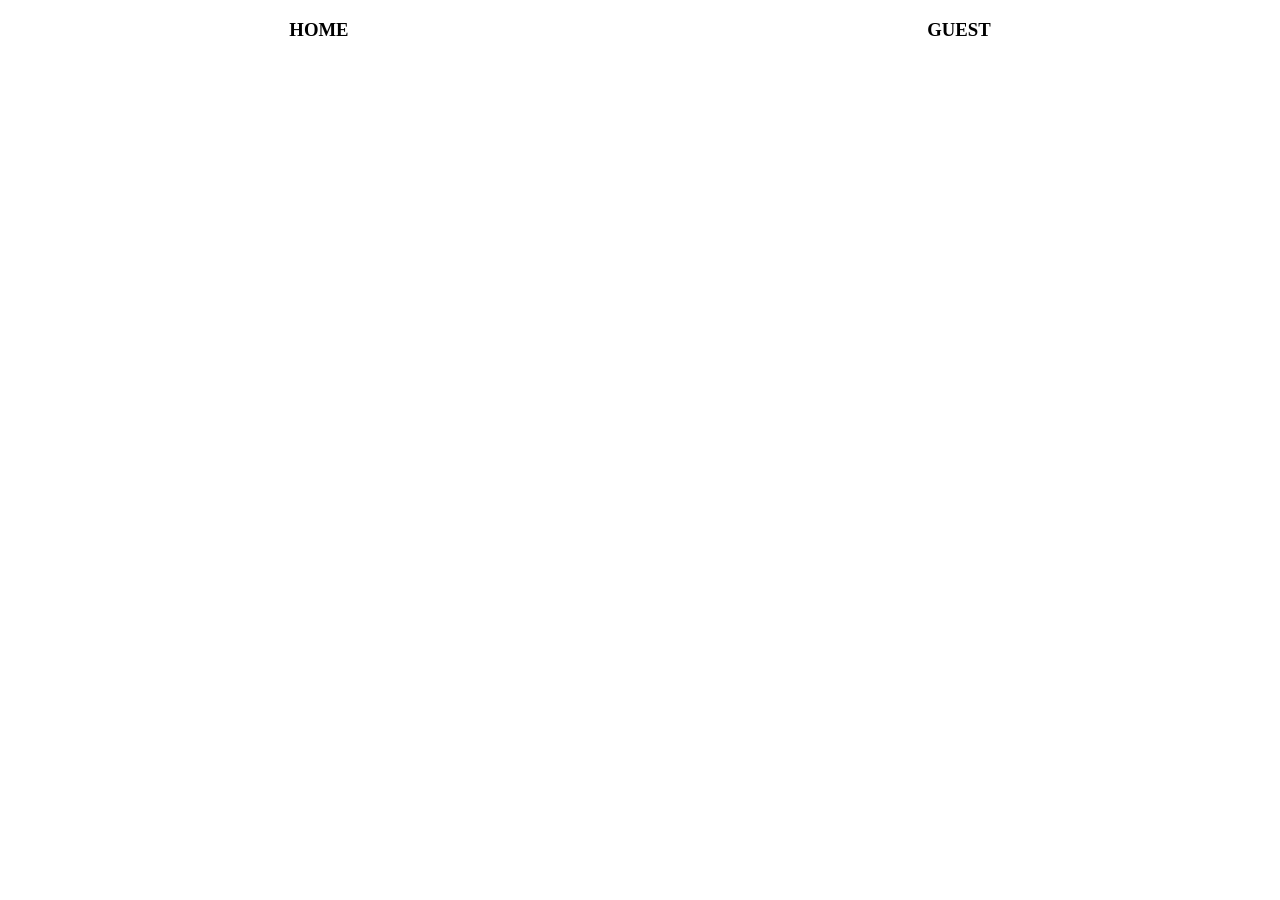
==== 002-basketball-scoreboard/index.html @ f02ea630 "002 - Initial setup" ====
<html>
    <head>
        <link rel="stylesheet" href="index.css">
    </head>
    <body>
        <div class="container">
            <div>
                <h3>HOME</h3>
            </div>
            <div>
                <h3>GUEST</h3>
            </div>
        </div>
        <script src="index.js"></script>
    </body>
</html>
---- 002-basketball-scoreboard/index.css ----
body {
    margin: 0;
}

.container {
    display: flex;
    justify-content: space-around;
}
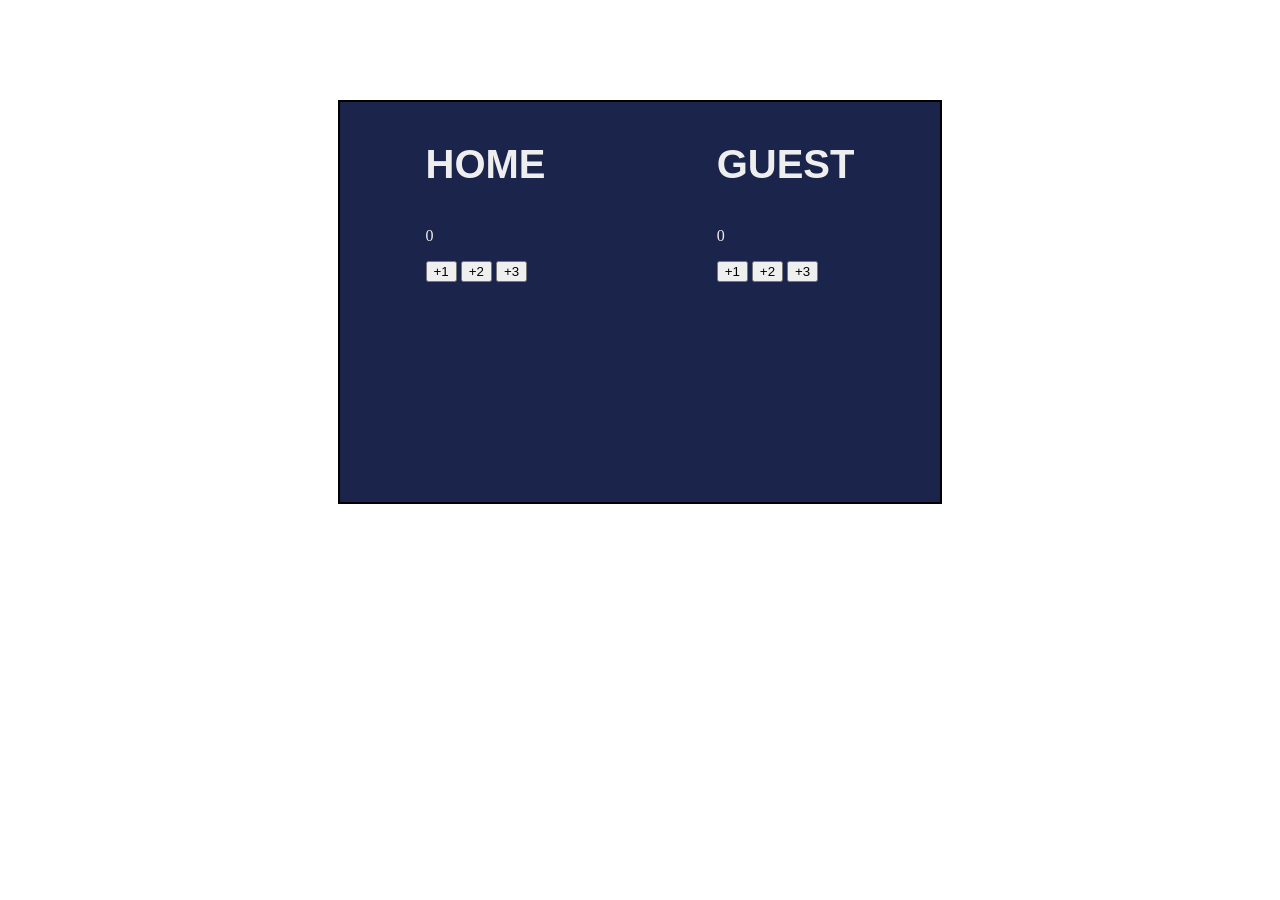
==== commit f0aaf17d: "002 - Add HTML skeleton and basic style" ====
--- a/002-basketball-scoreboard/index.html
+++ b/002-basketball-scoreboard/index.html
@@ -1,16 +1,27 @@
 <html>
-    <head>
-        <link rel="stylesheet" href="index.css">
-    </head>
-    <body>
-        <div class="container">
-            <div>
-                <h3>HOME</h3>
-            </div>
-            <div>
-                <h3>GUEST</h3>
-            </div>
+
+<head>
+    <link rel="stylesheet" href="index.css">
+</head>
+
+<body>
+    <div class="container">
+        <div class="team">
+            <h3>HOME</h3>
+            <p class="score">0</p>
+            <button class="btn">+1</button>
+            <button class="btn">+2</button>
+            <button class="btn">+3</button>
         </div>
-        <script src="index.js"></script>
-    </body>
+        <div class="team">
+            <h3>GUEST</h3>
+            <p class="score">0</p>
+            <button class="btn">+1</button>
+            <button class="btn">+2</button>
+            <button class="btn">+3</button>
+        </div>
+    </div>
+    <script src="index.js"></script>
+</body>
+
 </html>
--- a/002-basketball-scoreboard/index.css
+++ b/002-basketball-scoreboard/index.css
@@ -1,8 +1,22 @@
 body {
-    margin: 0;
+  margin: 0;
 }
 
 .container {
-    display: flex;
-    justify-content: space-around;
-}+  display: flex;
+  justify-content: space-around;
+  width: 600px;
+  height: 400px;
+  margin: 100px auto 0;
+  border: 2px solid black;
+  color: #eeeeee;
+  background-color: #1b244a;
+}
+
+.team {
+}
+
+h3 {
+  font-family: Verdana, Geneva, Tahoma, sans-serif;
+  font-size: 40px;
+}
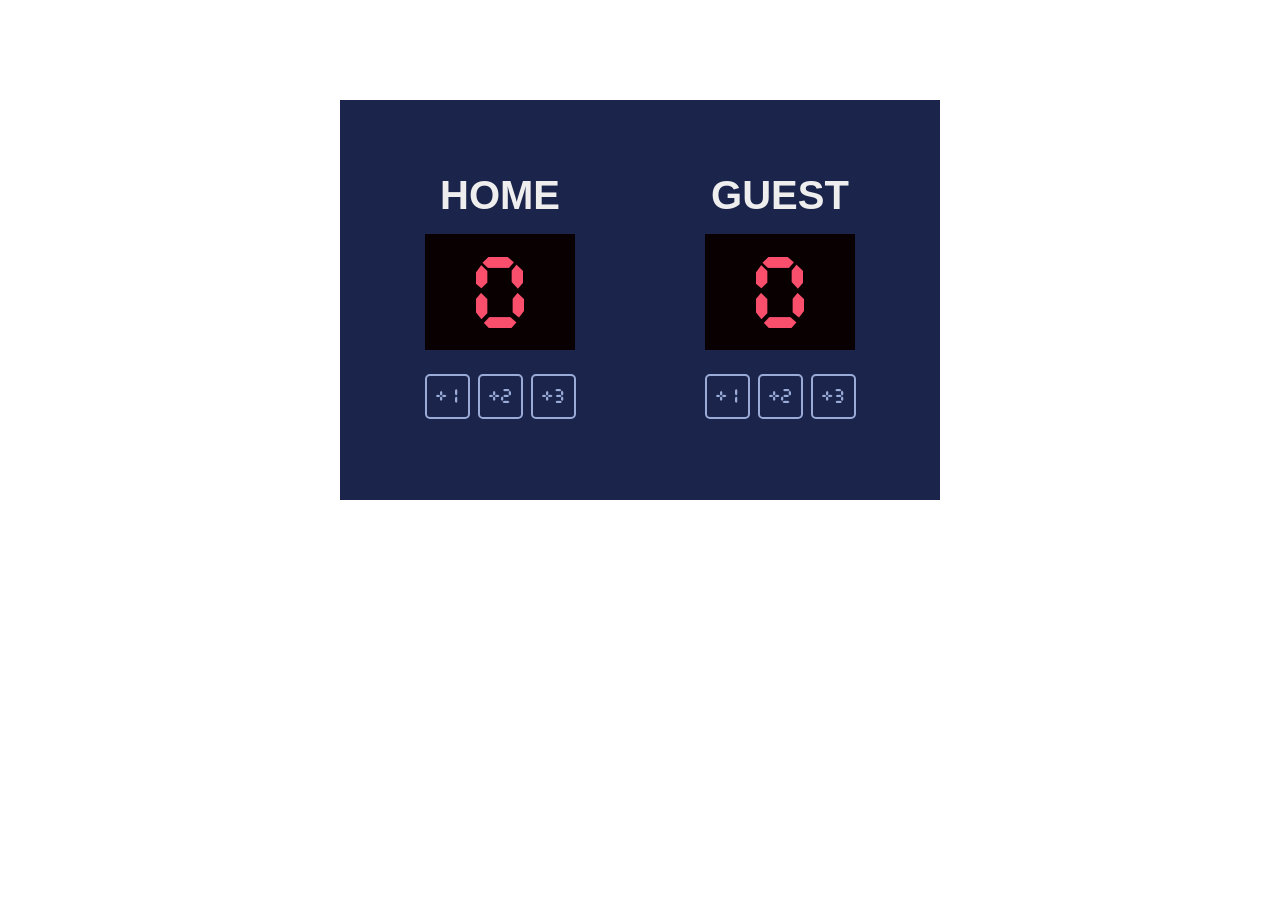
==== commit 674fecf7: "002 - Add margins, gaps, padding" ====
--- a/002-basketball-scoreboard/index.html
+++ b/002-basketball-scoreboard/index.html
@@ -9,16 +9,20 @@
         <div class="team">
             <h3>HOME</h3>
             <p class="score">0</p>
-            <button class="btn">+1</button>
-            <button class="btn">+2</button>
-            <button class="btn">+3</button>
+            <div class="btns">
+                <button class="btn">+1</button>
+                <button class="btn">+2</button>
+                <button class="btn">+3</button>
+            </div>
         </div>
         <div class="team">
             <h3>GUEST</h3>
             <p class="score">0</p>
-            <button class="btn">+1</button>
-            <button class="btn">+2</button>
-            <button class="btn">+3</button>
+            <div class="btns">
+                <button class="btn">+1</button>
+                <button class="btn">+2</button>
+                <button class="btn">+3</button>
+            </div>
         </div>
     </div>
     <script src="index.js"></script>
--- a/002-basketball-scoreboard/index.css
+++ b/002-basketball-scoreboard/index.css
@@ -1,22 +1,65 @@
+@font-face {
+  font-family: "Cursed Timer";
+  src: url("CursedTimerUlil-Aznm.ttf");
+}
+
 body {
   margin: 0;
 }
 
 .container {
   display: flex;
-  justify-content: space-around;
+  justify-content: center;
   width: 600px;
   height: 400px;
   margin: 100px auto 0;
-  border: 2px solid black;
   color: #eeeeee;
   background-color: #1b244a;
+  align-items: center;
+  gap: 130px;
 }
 
 .team {
+  /* border: 2px solid white; */
+  width: 25%;
+  /* text-align: center; */
+  display: flex;
+  flex-direction: column;
+  align-items: center;
+  gap: 24px;
 }
 
 h3 {
   font-family: Verdana, Geneva, Tahoma, sans-serif;
   font-size: 40px;
+  margin: -8px;
 }
+
+.score {
+  color: #f94f6d;
+  font-size: 90px;
+  font-family: "Cursed Timer";
+  background-color: #080001;
+  margin: 0;
+  padding-top: 18px;
+  align-self: stretch;
+  text-align: center;
+}
+
+.btns {
+  display: flex;
+  gap: 8px;
+}
+
+button {
+  color: #9aabd8;
+  font-size: 18px;
+  font-family: "Cursed Timer";
+  background-color: #1b244a;
+  border: 2px solid #9aabd8;
+  border-radius: 5px;
+  height: 45px;
+  width: 45px;
+  cursor: pointer;
+  padding-top: 4px;
+}
